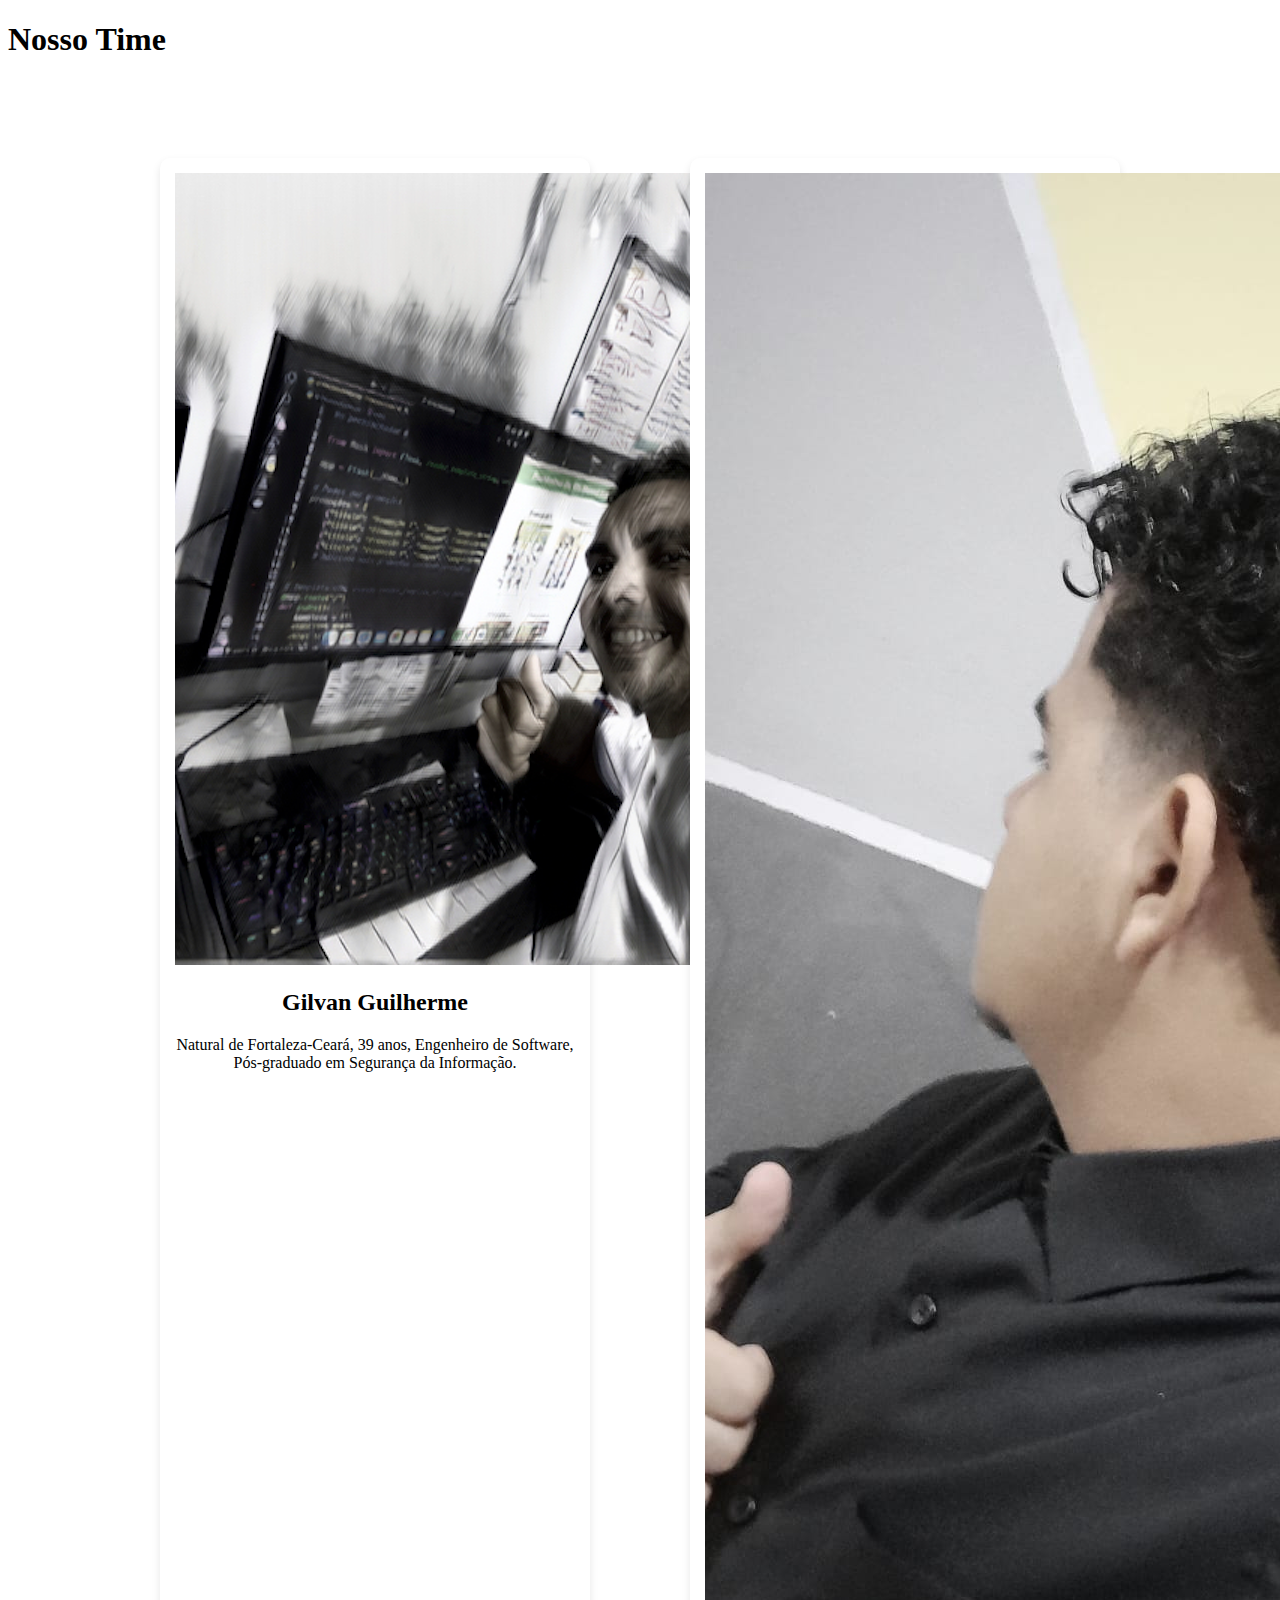
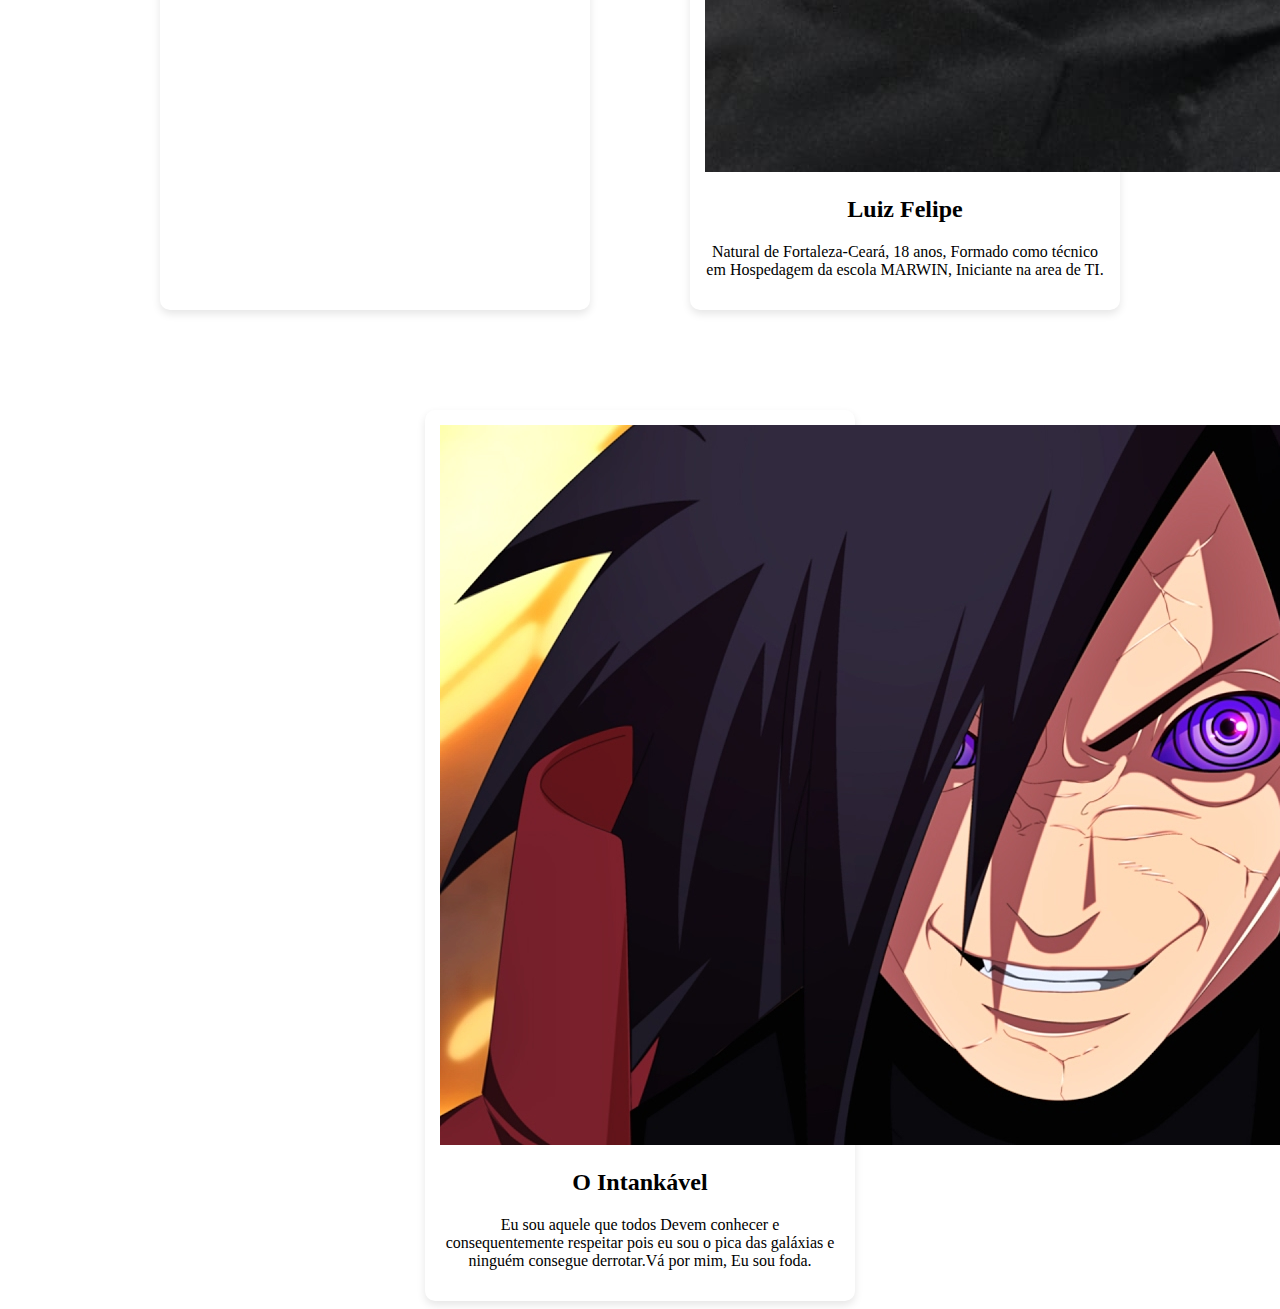
==== index.html @ 31c24853 "Update index.html" ====
<!DOCTYPE html>
<html lang="en">
<head>
  <meta charset="UTF-8">
  <meta name="viewport" content="width=device-width, initial-scale=1.0">
  <title>Projeto Portfólio</title>
  <link rel="stylesheet" href="style.css">
</head>
<body>
<header>
   <h1>Nosso Time</h1>
</header>
  
<section class="profiles">
  <div class="profile">
      <img src="imagens/gil.png" alt="Imagem de Gilvan Guilherme">
    <h2>Gilvan Guilherme </h2>
    <p>Natural de Fortaleza-Ceará, 39 anos, Engenheiro de Software, Pós-graduado em Segurança da Informação.</p>
    </div>

    <div class="profile">
      <img src="imagens/Felipe.jpg" alt="Imagem do Luiz Felipe">
      <h2>Luiz Felipe</h2>
      <p>Natural de Fortaleza-Ceará, 18 anos, Formado como técnico em Hospedagem da escola MARWIN, Iniciante na area de TI.</p>
    </div>


    <div class="profile">
      <img src="imagens/madara-uchiha-01.jpg" alt="Madara">
      <h2>O Intankável </h2>
      <p>Eu sou aquele que todos Devem conhecer e consequentemente respeitar pois eu sou o pica das galáxias e ninguém consegue derrotar.Vá por mim, Eu sou foda.</p>
    </div>

  </html>
---- style.css ----
.h1{
text-align: center;
}

/* configuracao dos perfis */
.profiles{
display: flex;
flex-wrap: wrap;
justify-content: center;
gap: 100px; /* espacamento entre perfis */
margin-top: 100px;
}

/*especificacoes de Cada Quadrado do Perfil*/
.profile{
text-align: center;
background-color:white;
padding: 15px;
border-radius: 10px;
box-shadow: 0 4px 8px rgba(0, 0, 0, 0.1);
max-width: 400px;
}

.img{
width: 120px;
height: 120px;
border-radius: 50%;
transition: transform 0.4s ease, box-shadow 0.4s ease;
margin-bottom: 15px;
}

.img:hover {
transform: scale(2.2);
box-shadow: 0 4px 8px rgba(0, 0, 0, 0.2);
}

.h2{
font-size: 1.5rem;
margin-bottom: 3%;
}

.p{
font-size: 1rem;
margin: 0;
}
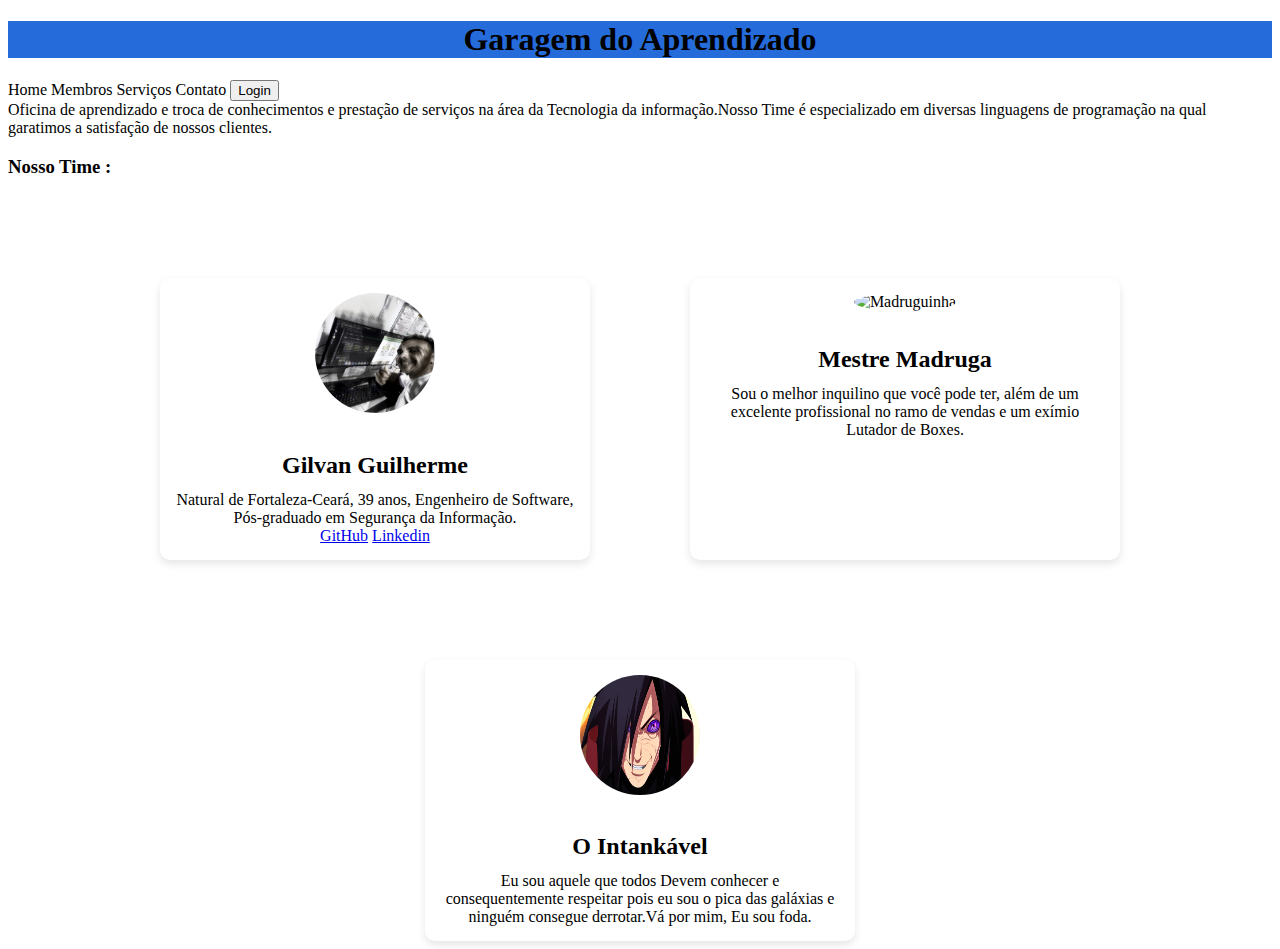
==== commit 25e1a676: "Inicio do Menu Superior" ====
--- a/index.html
+++ b/index.html
@@ -1,34 +1,50 @@
 <!DOCTYPE html>
-<html lang="en">
-<head>
-  <meta charset="UTF-8">
-  <meta name="viewport" content="width=device-width, initial-scale=1.0">
-  <title>Projeto Portfólio</title>
-  <link rel="stylesheet" href="style.css">
-</head>
+  <html lang="en">
+    <head>
+        <meta charset="UTF-8">
+        <meta name="viewport" content="width=device-width, initial-scale=1.0">
+        <title>Projeto Portfólio</title>
+        <link rel="stylesheet" href="style.css">
+    </head>
 <body>
-<header>
-   <h1>Nosso Time</h1>
-</header>
+  <header>
+    <h1>Garagem do Aprendizado</h1>
+    <a> Home </a>
+    <a> Membros </a>
+    <a> Serviços </a>
+    <a> Contato </a>
+    <button> Login </button>
+    <p>Oficina de aprendizado e troca de conhecimentos e prestação de serviços na área da Tecnologia da informação.Nosso Time é especializado em diversas linguagens de programação na qual garatimos a satisfação de nossos clientes. 
+    <h3> Nosso Time : </h3>
   
-<section class="profiles">
-  <div class="profile">
-      <img src="imagens/gil.png" alt="Imagem de Gilvan Guilherme">
-    <h2>Gilvan Guilherme </h2>
-    <p>Natural de Fortaleza-Ceará, 39 anos, Engenheiro de Software, Pós-graduado em Segurança da Informação.</p>
-    </div>
+  </header>
+    <main>
+        <section class="profiles">
+  
+          <div class="profile">
+          <img src="imagens/gil.png" alt="Imagem de Gilvan Guilherme">
+          <h2>Gilvan Guilherme </h2>
+          <p>Natural de Fortaleza-Ceará, 39 anos, Engenheiro de Software, Pós-graduado em Segurança da Informação.</p>
+          <nav> 
+            <a href=https://github.com/GilvaSilva> GitHub</a>
+            <a href=https://www.linkedin.com/in/gilvan-guilherme-1534b3251> Linkedin</a>
+            </nav>
+          </div>
 
-    <div class="profile">
-      <img src="imagens/Felipe.jpg" alt="Imagem do Luiz Felipe">
-      <h2>Luiz Felipe</h2>
-      <p>Natural de Fortaleza-Ceará, 18 anos, Formado como técnico em Hospedagem da escola MARWIN, Iniciante na area de TI.</p>
-    </div>
+            <div class="profile">
+                <img src="imagens/Madruga.jpeg" alt="Madruguinha">
+                <h2>Mestre Madruga</h2>
+                <p>Sou o melhor inquilino que você pode ter, além de um excelente profissional no ramo de vendas e um exímio Lutador de Boxes.</p>
+            </div>
 
 
-    <div class="profile">
-      <img src="imagens/madara-uchiha-01.jpg" alt="Madara">
-      <h2>O Intankável </h2>
-      <p>Eu sou aquele que todos Devem conhecer e consequentemente respeitar pois eu sou o pica das galáxias e ninguém consegue derrotar.Vá por mim, Eu sou foda.</p>
-    </div>
-
-  </html>
+            <div class="profile">
+            <img src="imagens/madara-uchiha-01.jpg" alt="Madara">
+              <h2>O Intankável </h2>
+              <p>Eu sou aquele que todos Devem conhecer e consequentemente respeitar pois eu sou o pica das galáxias e ninguém consegue derrotar.Vá por mim, Eu sou foda.</p>
+            </div>
+            </main>
+  
+  </body>
+  
+</html>
--- a/style.css
+++ b/style.css
@@ -1,6 +1,8 @@
-.h1{
+h1{
+  background-color: rgb(38, 107, 218);
 text-align: center;
 }
+
 
 /* configuracao dos perfis */
 .profiles{
@@ -21,7 +23,7 @@
 max-width: 400px;
 }
 
-.img{
+img{
 width: 120px;
 height: 120px;
 border-radius: 50%;
@@ -29,17 +31,18 @@
 margin-bottom: 15px;
 }
 
-.img:hover {
+img:hover {
 transform: scale(2.2);
 box-shadow: 0 4px 8px rgba(0, 0, 0, 0.2);
 }
 
-.h2{
+h2{
 font-size: 1.5rem;
 margin-bottom: 3%;
 }
 
-.p{
+p{
 font-size: 1rem;
 margin: 0;
 }
+
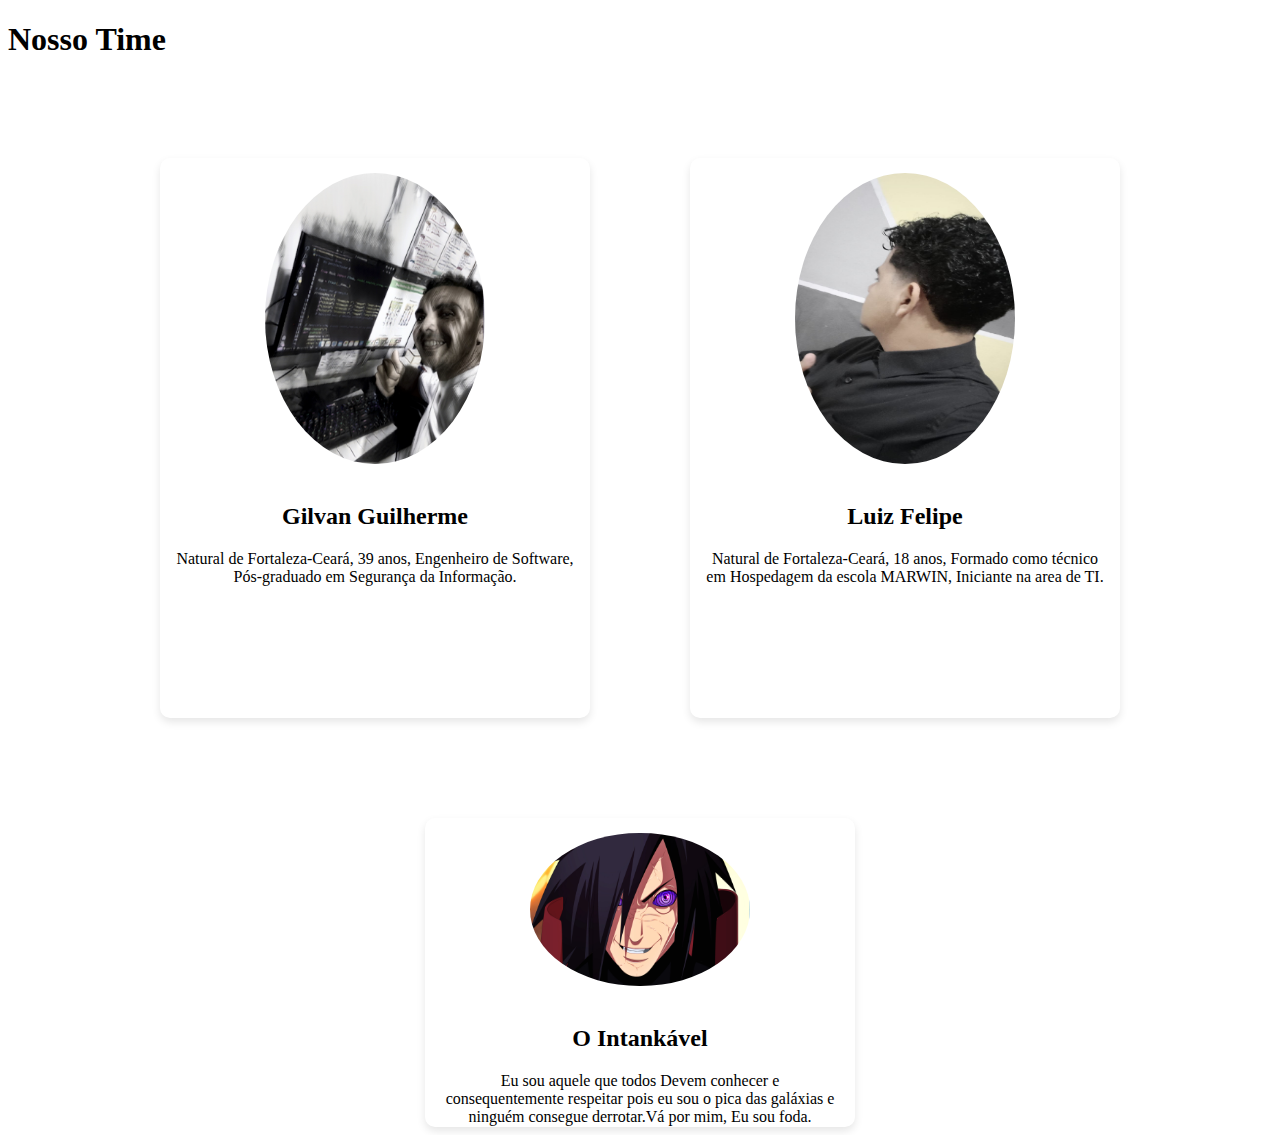
==== commit f7bc39c9: "Update index.html" ====
--- a/index.html
+++ b/index.html
@@ -1,50 +1,34 @@
 <!DOCTYPE html>
-  <html lang="en">
-    <head>
-        <meta charset="UTF-8">
-        <meta name="viewport" content="width=device-width, initial-scale=1.0">
-        <title>Projeto Portfólio</title>
-        <link rel="stylesheet" href="style.css">
-    </head>
+<html lang="en">
+<head>
+  <meta charset="UTF-8">
+  <meta name="viewport" content="width=device-width, initial-scale=1.0">
+  <title>Projeto Portfólio</title>
+  <link rel="stylesheet" href="style.css">
+</head>
 <body>
-  <header>
-    <h1>Garagem do Aprendizado</h1>
-    <a> Home </a>
-    <a> Membros </a>
-    <a> Serviços </a>
-    <a> Contato </a>
-    <button> Login </button>
-    <p>Oficina de aprendizado e troca de conhecimentos e prestação de serviços na área da Tecnologia da informação.Nosso Time é especializado em diversas linguagens de programação na qual garatimos a satisfação de nossos clientes. 
-    <h3> Nosso Time : </h3>
+<header>
+   <h1>Nosso Time</h1>
+</header>
   
-  </header>
-    <main>
-        <section class="profiles">
-  
-          <div class="profile">
-          <img src="imagens/gil.png" alt="Imagem de Gilvan Guilherme">
-          <h2>Gilvan Guilherme </h2>
-          <p>Natural de Fortaleza-Ceará, 39 anos, Engenheiro de Software, Pós-graduado em Segurança da Informação.</p>
-          <nav> 
-            <a href=https://github.com/GilvaSilva> GitHub</a>
-            <a href=https://www.linkedin.com/in/gilvan-guilherme-1534b3251> Linkedin</a>
-            </nav>
-          </div>
+<section class="profiles">
+  <div class="profile">
+      <img src="imagens/gil.png" alt="Imagem de Gilvan Guilherme" class="img">
+    <h2>Gilvan Guilherme </h2>
+    <p>Natural de Fortaleza-Ceará, 39 anos, Engenheiro de Software, Pós-graduado em Segurança da Informação.</p>
+    </div>
 
-            <div class="profile">
-                <img src="imagens/Madruga.jpeg" alt="Madruguinha">
-                <h2>Mestre Madruga</h2>
-                <p>Sou o melhor inquilino que você pode ter, além de um excelente profissional no ramo de vendas e um exímio Lutador de Boxes.</p>
-            </div>
+    <div class="profile">
+      <img src="imagens/Felipe.jpg" alt="Imagem do Luiz Felipe" class="img">
+      <h2>Luiz Felipe</h2>
+      <p>Natural de Fortaleza-Ceará, 18 anos, Formado como técnico em Hospedagem da escola MARWIN, Iniciante na area de TI.</p>
+    </div>
 
 
-            <div class="profile">
-            <img src="imagens/madara-uchiha-01.jpg" alt="Madara">
-              <h2>O Intankável </h2>
-              <p>Eu sou aquele que todos Devem conhecer e consequentemente respeitar pois eu sou o pica das galáxias e ninguém consegue derrotar.Vá por mim, Eu sou foda.</p>
-            </div>
-            </main>
-  
-  </body>
-  
-</html>
+    <div class="profile">
+      <img src="imagens/madara-uchiha-01.jpg" alt="Madara" class="img">
+      <h2>O Intankável </h2>
+      <p>Eu sou aquele que todos Devem conhecer e consequentemente respeitar pois eu sou o pica das galáxias e ninguém consegue derrotar.Vá por mim, Eu sou foda.</p>
+    </div>
+
+  </html>
--- a/style.css
+++ b/style.css
@@ -1,8 +1,6 @@
-h1{
-  background-color: rgb(38, 107, 218);
+.h1{
 text-align: center;
 }
-
 
 /* configuracao dos perfis */
 .profiles{
@@ -22,27 +20,23 @@
 box-shadow: 0 4px 8px rgba(0, 0, 0, 0.1);
 max-width: 400px;
 }
-
-img{
-width: 120px;
-height: 120px;
+.img:hover {
+transform: scale(1.3);
+box-shadow: 0 4px 8px rgba(0, 0, 0, 0.2);
+transition: transform 0.4s ease, box-shadow 0.4s ease;
+}
+.img{
+width: 55%;
+height: 55%;
 border-radius: 50%;
-transition: transform 0.4s ease, box-shadow 0.4s ease;
 margin-bottom: 15px;
 }
-
-img:hover {
-transform: scale(2.2);
-box-shadow: 0 4px 8px rgba(0, 0, 0, 0.2);
-}
-
-h2{
+.h2{
 font-size: 1.5rem;
 margin-bottom: 3%;
 }
 
-p{
+.p{
 font-size: 1rem;
 margin: 0;
 }
-
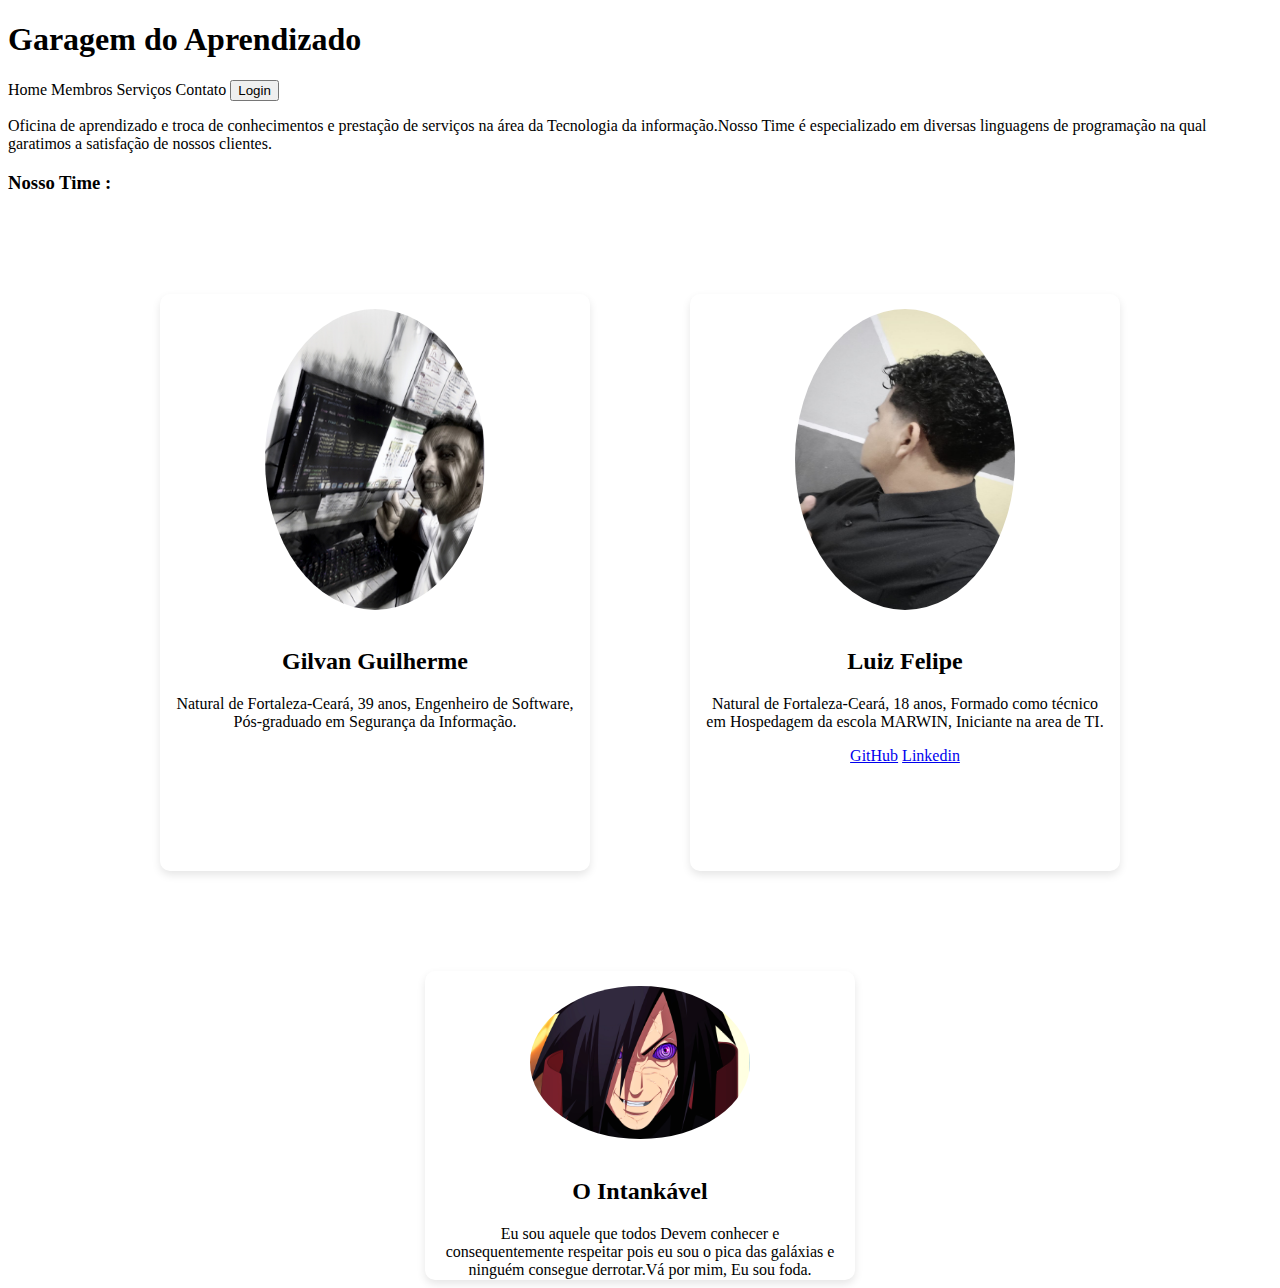
==== commit 30498901: "Update index.html" ====
--- a/index.html
+++ b/index.html
@@ -8,22 +8,29 @@
 </head>
 <body>
 <header>
-   <h1>Nosso Time</h1>
+  <h1>Garagem do Aprendizado</h1>
+  <a> Home </a>
+  <a> Membros </a>
+  <a> Serviços </a>
+  <a> Contato </a>
+  <button> Login </button>
+  <p>Oficina de aprendizado e troca de conhecimentos e prestação de serviços na área da Tecnologia da informação.Nosso Time é especializado em diversas linguagens de programação na qual garatimos a satisfação de nossos clientes. 
+  <h3> Nosso Time : </h3>
 </header>
-  
-<section class="profiles">
-  <div class="profile">
+  <section class="profiles">
+    <div class="profile">
       <img src="imagens/gil.png" alt="Imagem de Gilvan Guilherme" class="img">
-    <h2>Gilvan Guilherme </h2>
-    <p>Natural de Fortaleza-Ceará, 39 anos, Engenheiro de Software, Pós-graduado em Segurança da Informação.</p>
+      <h2>Gilvan Guilherme </h2>
+      <p>Natural de Fortaleza-Ceará, 39 anos, Engenheiro de Software, Pós-graduado em Segurança da Informação.</p>
     </div>
 
     <div class="profile">
       <img src="imagens/Felipe.jpg" alt="Imagem do Luiz Felipe" class="img">
       <h2>Luiz Felipe</h2>
       <p>Natural de Fortaleza-Ceará, 18 anos, Formado como técnico em Hospedagem da escola MARWIN, Iniciante na area de TI.</p>
+      <a href=https://github.com/LZ-felipe> GitHub</a>
+      <a href=https://www.linkedin.com/in/luiz-felipe-692467282/> Linkedin</a>
     </div>
-
 
     <div class="profile">
       <img src="imagens/madara-uchiha-01.jpg" alt="Madara" class="img">
--- a/style.css
+++ b/style.css
@@ -20,7 +20,7 @@
 box-shadow: 0 4px 8px rgba(0, 0, 0, 0.1);
 max-width: 400px;
 }
-.img:hover {
+.profile:hover {
 transform: scale(1.3);
 box-shadow: 0 4px 8px rgba(0, 0, 0, 0.2);
 transition: transform 0.4s ease, box-shadow 0.4s ease;
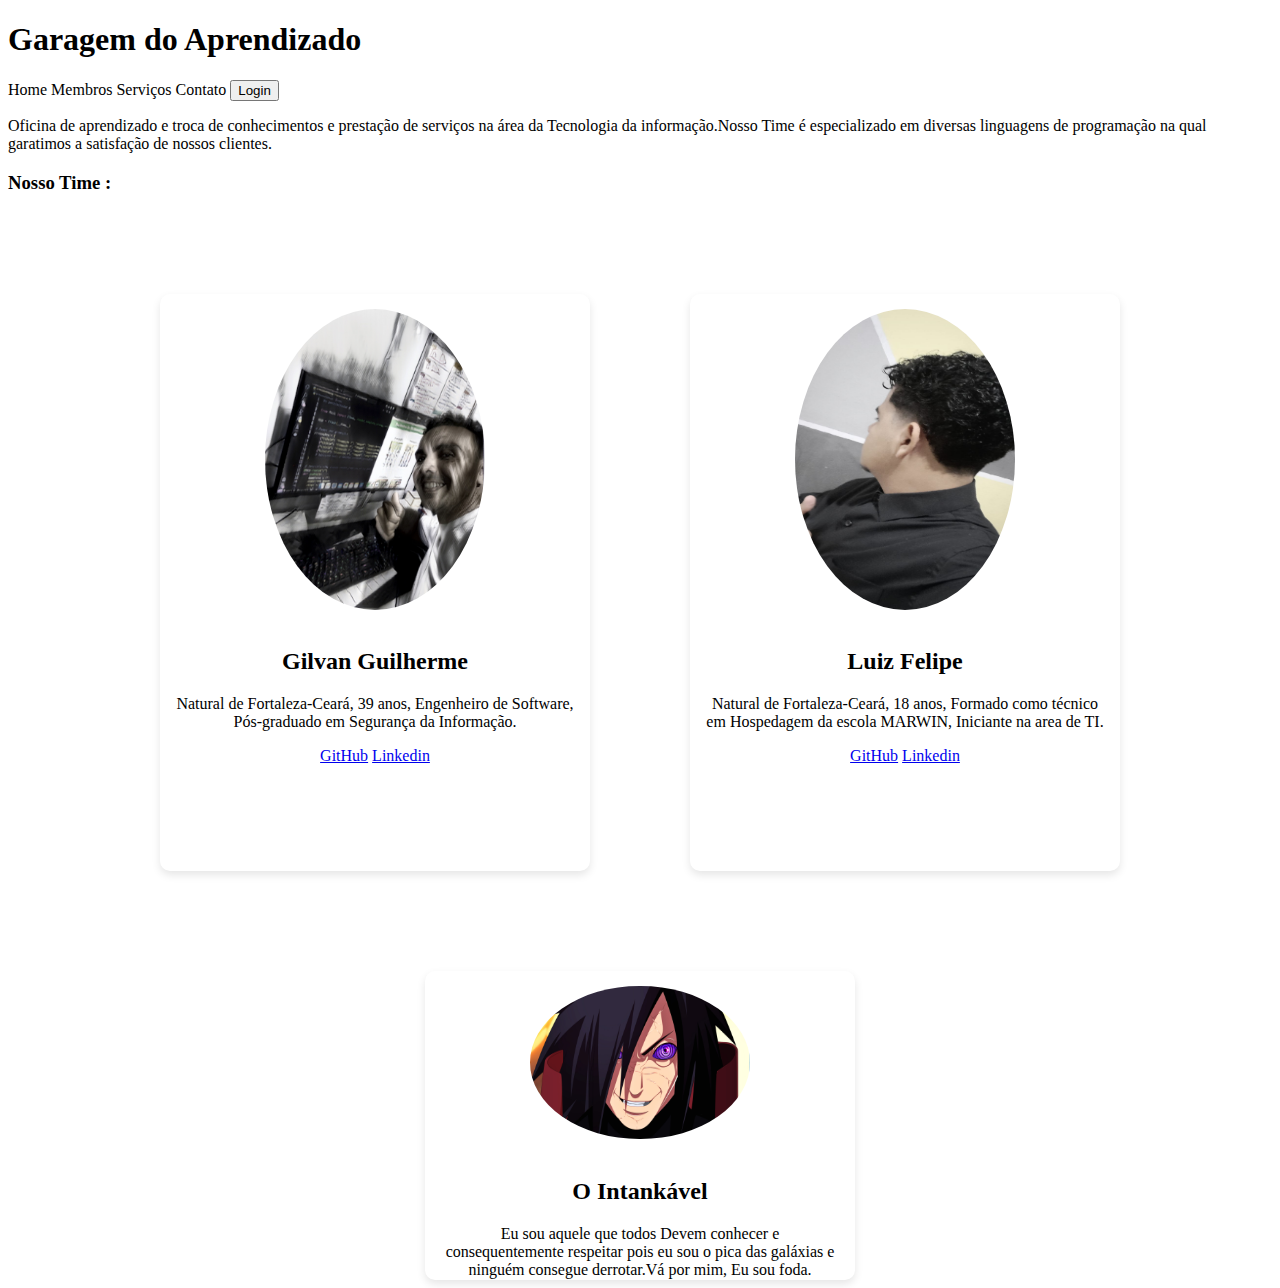
==== commit c79ac045: "Update index.html" ====
--- a/index.html
+++ b/index.html
@@ -22,6 +22,8 @@
       <img src="imagens/gil.png" alt="Imagem de Gilvan Guilherme" class="img">
       <h2>Gilvan Guilherme </h2>
       <p>Natural de Fortaleza-Ceará, 39 anos, Engenheiro de Software, Pós-graduado em Segurança da Informação.</p>
+      <a href=https://github.com/GilvaSilva> GitHub</a>
+      <a href=https://www.linkedin.com/in/gilvan-guilherme-1534b3251> Linkedin</a>
     </div>
 
     <div class="profile">
--- a/style.css
+++ b/style.css
@@ -1,4 +1,5 @@
 .h1{
+background-color: rgb(38, 107, 218);
 text-align: center;
 }
 
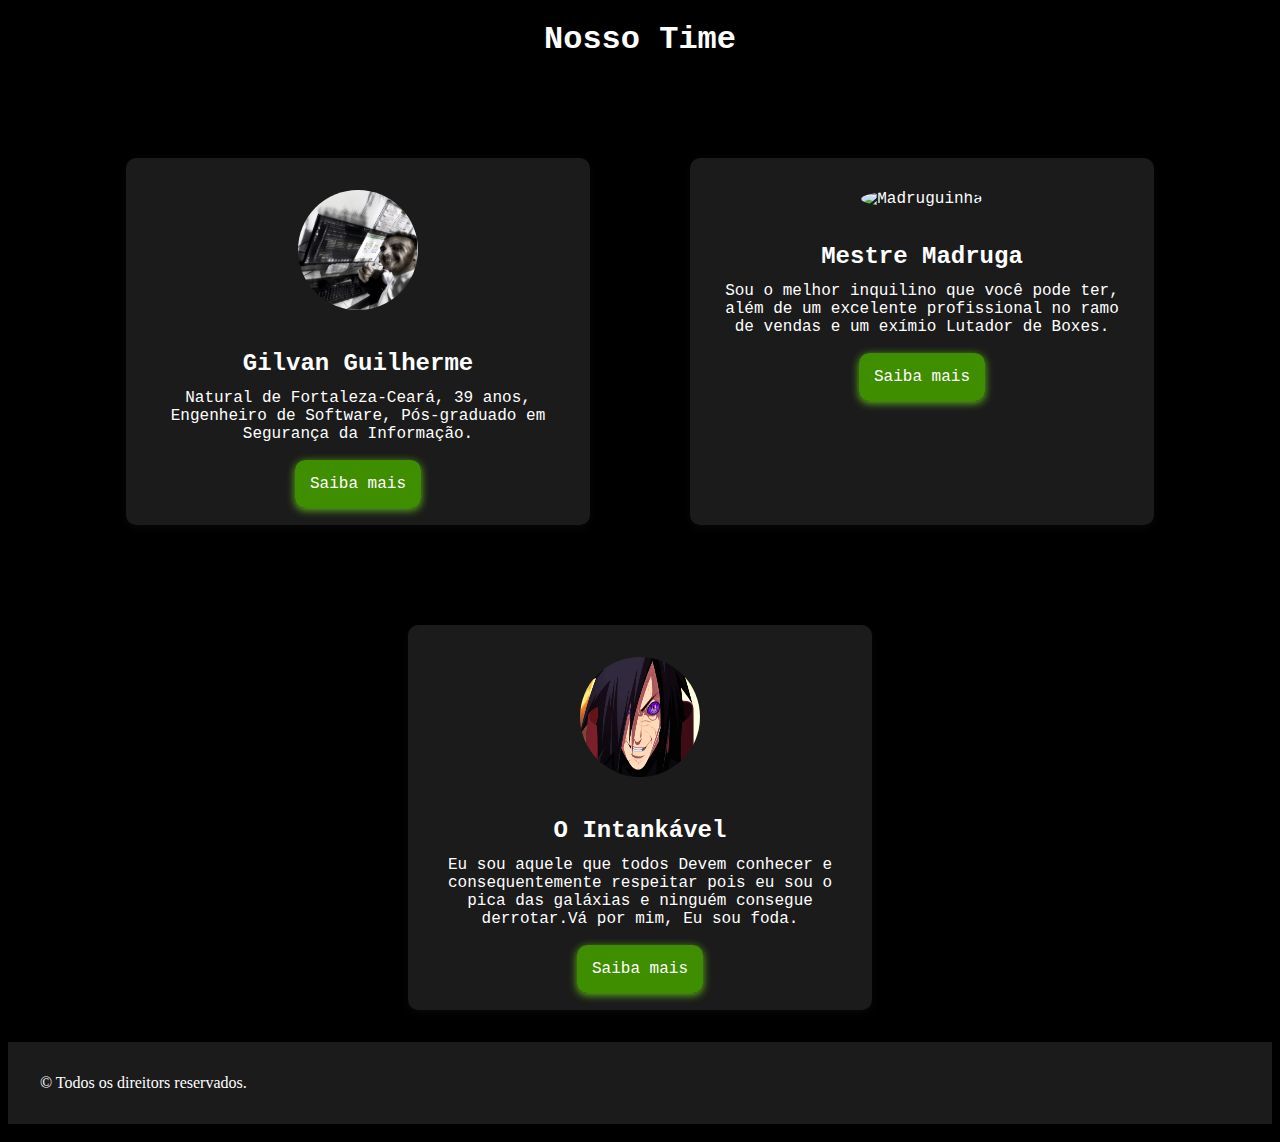
==== commit 939dabe4: "add: adicao de tags semanticas como main, header e footer a pagina html.    add: botao para redireci" ====
--- a/index.html
+++ b/index.html
@@ -5,39 +5,39 @@
   <meta name="viewport" content="width=device-width, initial-scale=1.0">
   <title>Projeto Portfólio</title>
   <link rel="stylesheet" href="style.css">
+  <link rel="stylesheet" href="estilos/">
 </head>
 <body>
-<header>
-  <h1>Garagem do Aprendizado</h1>
-  <a> Home </a>
-  <a> Membros </a>
-  <a> Serviços </a>
-  <a> Contato </a>
-  <button> Login </button>
-  <p>Oficina de aprendizado e troca de conhecimentos e prestação de serviços na área da Tecnologia da informação.Nosso Time é especializado em diversas linguagens de programação na qual garatimos a satisfação de nossos clientes. 
-  <h3> Nosso Time : </h3>
-</header>
-  <section class="profiles">
-    <div class="profile">
-      <img src="imagens/gil.png" alt="Imagem de Gilvan Guilherme" class="img">
-      <h2>Gilvan Guilherme </h2>
-      <p>Natural de Fortaleza-Ceará, 39 anos, Engenheiro de Software, Pós-graduado em Segurança da Informação.</p>
-      <a href=https://github.com/GilvaSilva> GitHub</a>
-      <a href=https://www.linkedin.com/in/gilvan-guilherme-1534b3251> Linkedin</a>
-    </div>
+  <header>
+     <h1>Nosso Time</h1>
+  </header>
+  <main>
+    <section class="profiles">
+      <div class="profile">
+        <img src="imagens/gil.png" alt="Imagem de Gilvan Guilherme">
+        <h2>Gilvan Guilherme </h2>
+        <p>Natural de Fortaleza-Ceará, 39 anos, Engenheiro de Software, Pós-graduado em Segurança da Informação.</p>
+        <a href="/detalhes/gilvan.html">Saiba mais</a>
+      </div>
 
-    <div class="profile">
-      <img src="imagens/Felipe.jpg" alt="Imagem do Luiz Felipe" class="img">
-      <h2>Luiz Felipe</h2>
-      <p>Natural de Fortaleza-Ceará, 18 anos, Formado como técnico em Hospedagem da escola MARWIN, Iniciante na area de TI.</p>
-      <a href=https://github.com/LZ-felipe> GitHub</a>
-      <a href=https://www.linkedin.com/in/luiz-felipe-692467282/> Linkedin</a>
-    </div>
+        <div class="profile">
+          <img src="imagens/Madruga.jpeg" alt="Madruguinha">
+          <h2>Mestre Madruga</h2>
+          <p>Sou o melhor inquilino que você pode ter, além de um excelente profissional no ramo de vendas e um exímio Lutador de Boxes.</p>
+          <a href="/detalhes/felipe.html">Saiba mais</a>
+        </div>
 
-    <div class="profile">
-      <img src="imagens/madara-uchiha-01.jpg" alt="Madara" class="img">
-      <h2>O Intankável </h2>
-      <p>Eu sou aquele que todos Devem conhecer e consequentemente respeitar pois eu sou o pica das galáxias e ninguém consegue derrotar.Vá por mim, Eu sou foda.</p>
-    </div>
 
-  </html>
+        <div class="profile">
+          <img src="imagens/madara-uchiha-01.jpg" alt="Madara">
+          <h2>O Intankável </h2>
+          <p>Eu sou aquele que todos Devem conhecer e consequentemente respeitar pois eu sou o pica das galáxias e ninguém consegue derrotar.Vá por mim, Eu sou foda.</p>
+          <a href="/detalhes/arthur.html">Saiba mais</a>
+        </div>
+    </section>
+  </main>
+  <footer>
+    <p>&copy Todos os direitors reservados.</p>
+</footer>
+</body>
+</html>
--- a/style.css
+++ b/style.css
@@ -1,43 +1,82 @@
-.h1{
-background-color: rgb(38, 107, 218);
-text-align: center;
+@import "./fontes/Roboto_Mono";
+
+body {
+    background-color: #000000;
+}
+
+footer {
+    background-color: #1B1B1B;
+    padding: 2rem;
+    margin-top: 2rem;
+}
+
+footer p {
+    color: white;
+}
+
+header h1 {
+    text-align: center;
+    color: white;
+    font-family: "Roboto_Mono", monospace;
 }
 
 /* configuracao dos perfis */
 .profiles{
-display: flex;
-flex-wrap: wrap;
-justify-content: center;
-gap: 100px; /* espacamento entre perfis */
-margin-top: 100px;
+    display: flex;
+    flex-wrap: wrap;
+    justify-content: center;
+    gap: 100px; /* espacamento entre perfis */
+    margin-top: 100px;
 }
 
 /*especificacoes de Cada Quadrado do Perfil*/
-.profile{
-text-align: center;
-background-color:white;
-padding: 15px;
-border-radius: 10px;
-box-shadow: 0 4px 8px rgba(0, 0, 0, 0.1);
-max-width: 400px;
+div.profile {
+    text-align: center;
+    padding: 2rem;
+    border-radius: 10px;
+    box-shadow: 0 4px 8px #080808;
+    max-width: 400px;
+    /*Estilizacoes dos perfis*/
+    background-color: #1B1B1B;
+    color: white;
+    font-family: Roboto Mono, monospace;
 }
-.profile:hover {
-transform: scale(1.3);
-box-shadow: 0 4px 8px rgba(0, 0, 0, 0.2);
+div.profile p {
+    margin-bottom: 2rem;
+}
+
+div.profile a {
+    text-decoration: none;
+    text-align: center;
+    padding: 15px;
+    border-radius: 10px;
+    box-shadow: 0 2px 8px #62BA1B;
+    max-width: 400px;
+    background-color: #3F8E00;
+    color: white;
+    font-family: Roboto Mono, monospace;
+    margin: 1rem;
+}
+
+img{
+width: 120px;
+height: 120px;
+border-radius: 50%;
 transition: transform 0.4s ease, box-shadow 0.4s ease;
-}
-.img{
-width: 55%;
-height: 55%;
-border-radius: 50%;
 margin-bottom: 15px;
 }
-.h2{
+
+img:hover {
+transform: scale(2.2);
+box-shadow: 0 4px 8px rgba(0, 0, 0, 0.2);
+}
+
+h2{
 font-size: 1.5rem;
 margin-bottom: 3%;
 }
 
-.p{
+p{
 font-size: 1rem;
 margin: 0;
 }
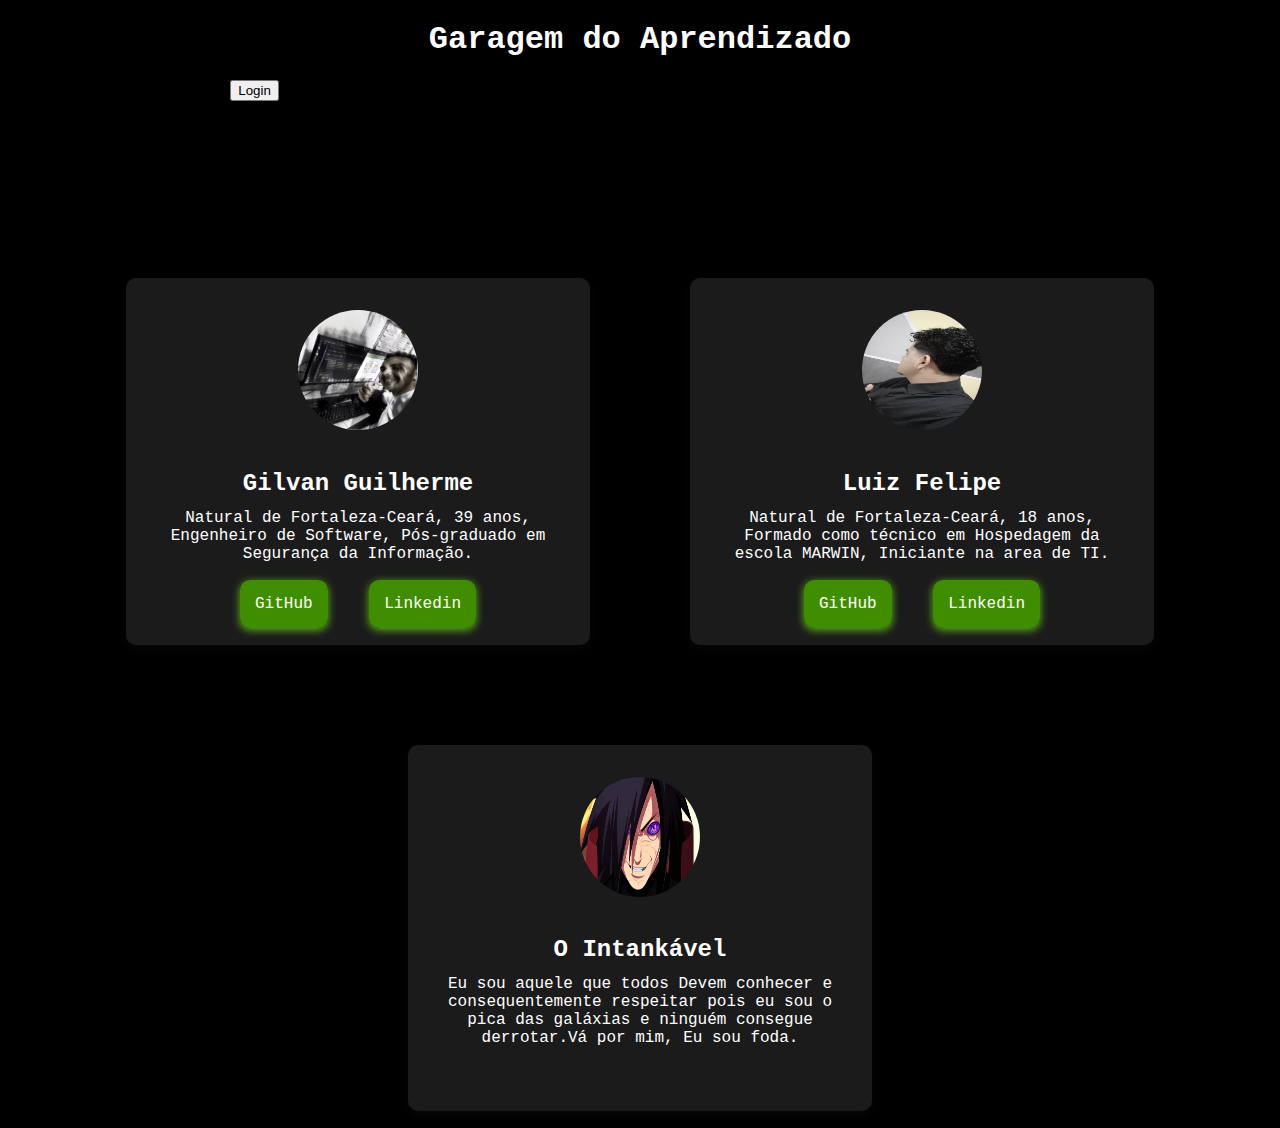
==== commit 01207c71: "Update index.html" ====
--- a/index.html
+++ b/index.html
@@ -5,39 +5,39 @@
   <meta name="viewport" content="width=device-width, initial-scale=1.0">
   <title>Projeto Portfólio</title>
   <link rel="stylesheet" href="style.css">
-  <link rel="stylesheet" href="estilos/">
 </head>
 <body>
-  <header>
-     <h1>Nosso Time</h1>
-  </header>
-  <main>
-    <section class="profiles">
-      <div class="profile">
-        <img src="imagens/gil.png" alt="Imagem de Gilvan Guilherme">
-        <h2>Gilvan Guilherme </h2>
-        <p>Natural de Fortaleza-Ceará, 39 anos, Engenheiro de Software, Pós-graduado em Segurança da Informação.</p>
-        <a href="/detalhes/gilvan.html">Saiba mais</a>
-      </div>
+<header>
+  <h1>Garagem do Aprendizado</h1>
+  <a> Home </a>
+  <a> Membros </a>
+  <a> Serviços </a>
+  <a> Contato </a>
+  <button> Login </button>
+  <p>Oficina de aprendizado e troca de conhecimentos e prestação de serviços na área da Tecnologia da informação.Nosso Time é especializado em diversas linguagens de programação na qual garatimos a satisfação de nossos clientes. 
+  <h3> Nosso Time : </h3>
+</header>
+  <section class="profiles">
+    <div class="profile">
+      <img src="imagens/gil.png" alt="Imagem de Gilvan Guilherme" class="img">
+      <h2>Gilvan Guilherme </h2>
+      <p>Natural de Fortaleza-Ceará, 39 anos, Engenheiro de Software, Pós-graduado em Segurança da Informação.</p>
+      <a href=https://github.com/GilvaSilva> GitHub</a>
+      <a href=https://www.linkedin.com/in/gilvan-guilherme-1534b3251/> Linkedin</a>
+    </div>
 
-        <div class="profile">
-          <img src="imagens/Madruga.jpeg" alt="Madruguinha">
-          <h2>Mestre Madruga</h2>
-          <p>Sou o melhor inquilino que você pode ter, além de um excelente profissional no ramo de vendas e um exímio Lutador de Boxes.</p>
-          <a href="/detalhes/felipe.html">Saiba mais</a>
-        </div>
+    <div class="profile">
+      <img src="imagens/Felipe.jpg" alt="Imagem do Luiz Felipe" class="img">
+      <h2>Luiz Felipe</h2>
+      <p>Natural de Fortaleza-Ceará, 18 anos, Formado como técnico em Hospedagem da escola MARWIN, Iniciante na area de TI.</p>
+      <a href=https://github.com/LZ-felipe> GitHub</a>
+      <a href=https://www.linkedin.com/in/luiz-felipe-692467282/> Linkedin</a>
+    </div>
 
+    <div class="profile">
+      <img src="imagens/madara-uchiha-01.jpg" alt="Madara" class="img">
+      <h2>O Intankável </h2>
+      <p>Eu sou aquele que todos Devem conhecer e consequentemente respeitar pois eu sou o pica das galáxias e ninguém consegue derrotar.Vá por mim, Eu sou foda.</p>
+    </div>
 
-        <div class="profile">
-          <img src="imagens/madara-uchiha-01.jpg" alt="Madara">
-          <h2>O Intankável </h2>
-          <p>Eu sou aquele que todos Devem conhecer e consequentemente respeitar pois eu sou o pica das galáxias e ninguém consegue derrotar.Vá por mim, Eu sou foda.</p>
-          <a href="/detalhes/arthur.html">Saiba mais</a>
-        </div>
-    </section>
-  </main>
-  <footer>
-    <p>&copy Todos os direitors reservados.</p>
-</footer>
-</body>
-</html>
+  </html>
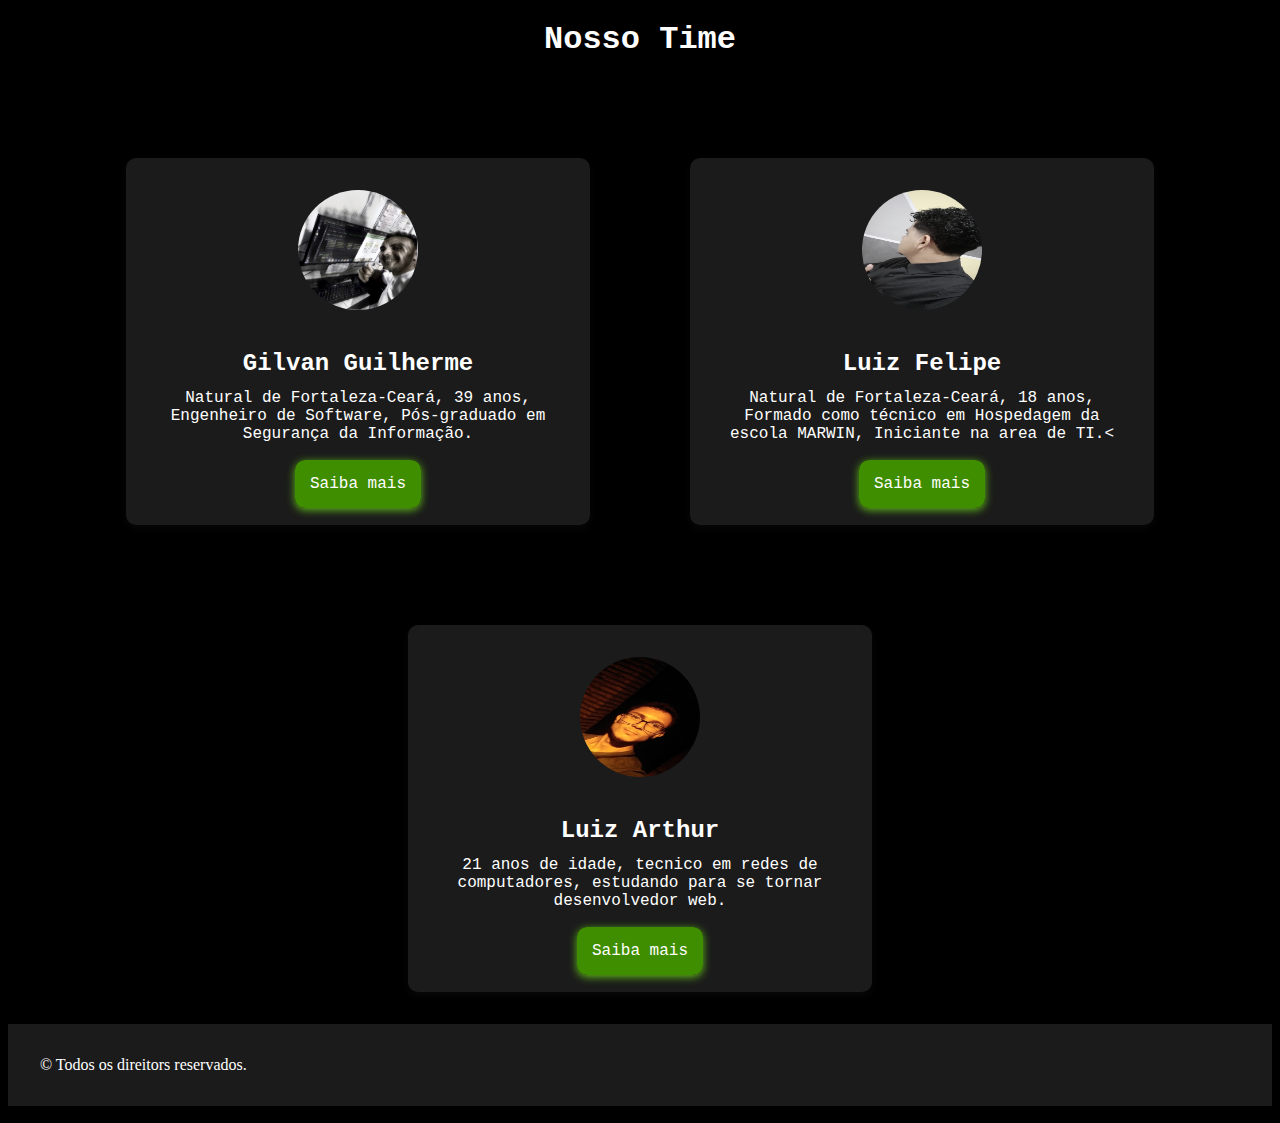
==== commit 4b541874: "Update index.html" ====
--- a/index.html
+++ b/index.html
@@ -5,39 +5,39 @@
   <meta name="viewport" content="width=device-width, initial-scale=1.0">
   <title>Projeto Portfólio</title>
   <link rel="stylesheet" href="style.css">
+  <link rel="stylesheet" href="estilos/">
 </head>
 <body>
-<header>
-  <h1>Garagem do Aprendizado</h1>
-  <a> Home </a>
-  <a> Membros </a>
-  <a> Serviços </a>
-  <a> Contato </a>
-  <button> Login </button>
-  <p>Oficina de aprendizado e troca de conhecimentos e prestação de serviços na área da Tecnologia da informação.Nosso Time é especializado em diversas linguagens de programação na qual garatimos a satisfação de nossos clientes. 
-  <h3> Nosso Time : </h3>
-</header>
-  <section class="profiles">
-    <div class="profile">
-      <img src="imagens/gil.png" alt="Imagem de Gilvan Guilherme" class="img">
-      <h2>Gilvan Guilherme </h2>
-      <p>Natural de Fortaleza-Ceará, 39 anos, Engenheiro de Software, Pós-graduado em Segurança da Informação.</p>
-      <a href=https://github.com/GilvaSilva> GitHub</a>
-      <a href=https://www.linkedin.com/in/gilvan-guilherme-1534b3251/> Linkedin</a>
-    </div>
+  <header>
+     <h1>Nosso Time</h1>
+  </header>
+  <main>
+    <section class="profiles">
+      <div class="profile">
+        <img src="imagens/gil.png" alt="Imagem de Gilvan Guilherme">
+        <h2>Gilvan Guilherme </h2>
+        <p>Natural de Fortaleza-Ceará, 39 anos, Engenheiro de Software, Pós-graduado em Segurança da Informação.</p>
+        <a href="/detalhes/gilvan.html">Saiba mais</a>
+      </div>
 
-    <div class="profile">
-      <img src="imagens/Felipe.jpg" alt="Imagem do Luiz Felipe" class="img">
-      <h2>Luiz Felipe</h2>
-      <p>Natural de Fortaleza-Ceará, 18 anos, Formado como técnico em Hospedagem da escola MARWIN, Iniciante na area de TI.</p>
-      <a href=https://github.com/LZ-felipe> GitHub</a>
-      <a href=https://www.linkedin.com/in/luiz-felipe-692467282/> Linkedin</a>
-    </div>
+        <div class="profile">
+          <img src="imagens/Felipe.jpg" alt="Luiz Felipe">
+          <h2>Luiz Felipe</h2>
+          <p>Natural de Fortaleza-Ceará, 18 anos, Formado como técnico em Hospedagem da escola MARWIN, Iniciante na area de TI.<</p>
+          <a href="/detalhes/felipe.html">Saiba mais</a>
+        </div>
 
-    <div class="profile">
-      <img src="imagens/madara-uchiha-01.jpg" alt="Madara" class="img">
-      <h2>O Intankável </h2>
-      <p>Eu sou aquele que todos Devem conhecer e consequentemente respeitar pois eu sou o pica das galáxias e ninguém consegue derrotar.Vá por mim, Eu sou foda.</p>
-    </div>
 
-  </html>
+        <div class="profile">
+          <img src="imagens/Luiz-Arthur.jpg" alt="Luiz Arthur">
+          <h2>Luiz Arthur</h2>
+          <p>21 anos de idade,  tecnico em redes de computadores, estudando para se tornar desenvolvedor web.</p>
+          <a href="/detalhes/arthur.html">Saiba mais</a>
+        </div>
+    </section>
+  </main>
+  <footer>
+    <p>&copy Todos os direitors reservados.</p>
+</footer>
+</body>
+</html>
